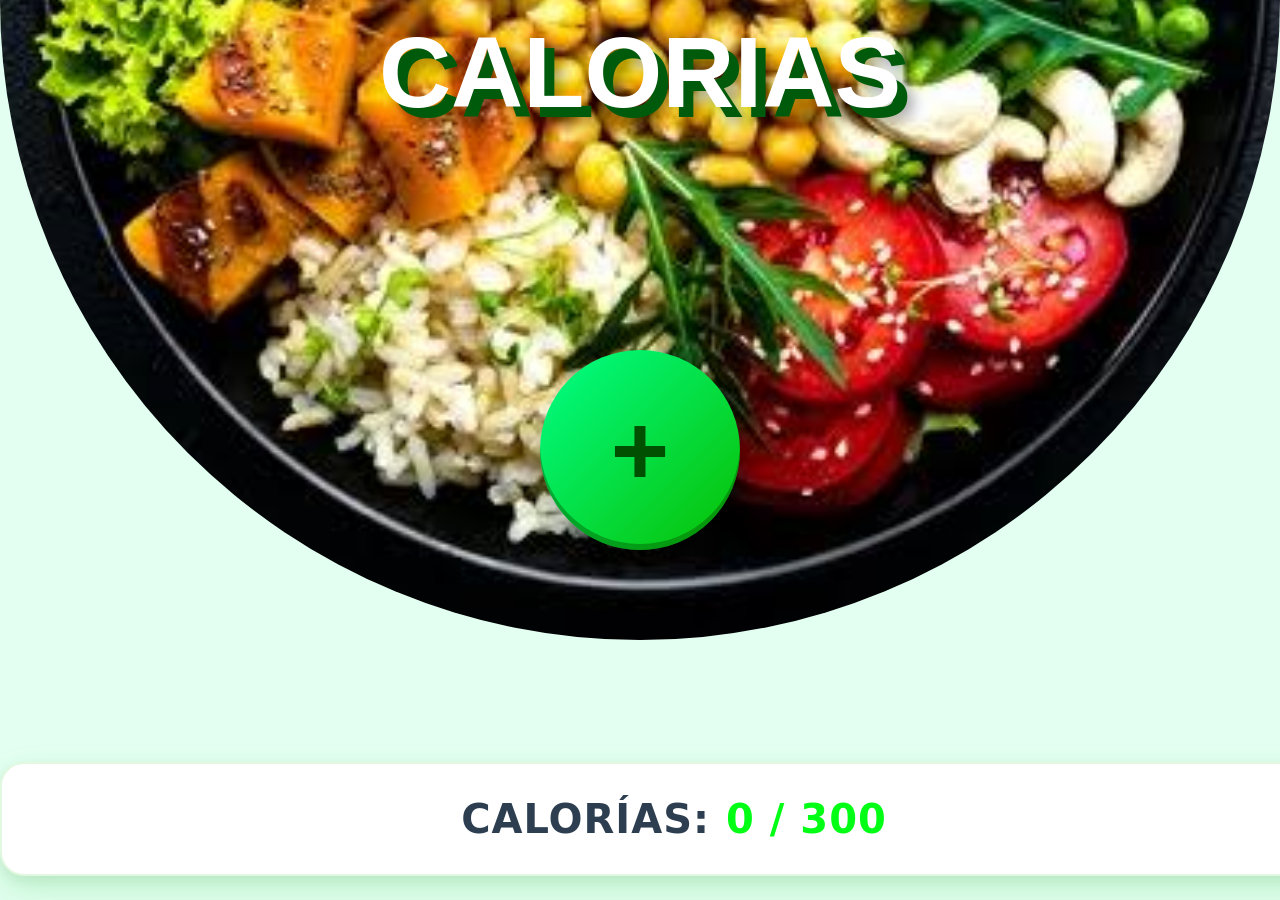
==== index.html @ d682f95a "Add files via upload" ====
<html>
    <head>
        <title>Calorias</title>
        <link rel="stylesheet" href="estilo.css">
        <link rel="manifest" href="manifest.json">
    </head>
    <body>
        <h1>CALORIAS</h1>
       
        <div class="contenedor-imagen">
        <img src="fondo.png" class="imagen-animada">
        </div>

        <div class="contenedor-boton">
            <button class="boton" id="boton">+</button>
        </div> 

        <div class="panel-calorias">
            <span class="label">Calorías:</span>
            <span class="valor">0 / 300</span>
        </div>
    </body>
    <script>
        btn=document.getElementById("boton");
        btn.addEventListener("click",()=>{
            //alert("si");
           
            // 1. Verificamos que el navegador soporte la API
            if (!('speechSynthesis' in window)) {
                alert("Tu navegador no soporta la conversión de texto a voz.");
                return;
            }

            const texto = "funciona correctamente";
            window.speechSynthesis.cancel();
            const utterance = new SpeechSynthesisUtterance(texto);
            // Configuración opcional
            utterance.lang = 'es-ES'; // Idioma (español)
            utterance.rate = 1.0;   // Velocidad (1.0 es normal)
            const voces = window.speechSynthesis.getVoices();
            const mujer = ['Sabina', 'Helena', 'Paulina', 'Laura', 'Monica', 'Google español'];
            utterance.voice = voces.find(v => v.lang.startsWith('es') && mujer.some(m => v.name.includes(m))) 
                   || voces.find(v => v.lang.startsWith('es'));
            utterance.pitch = 1.0;  // Tono de voz
            // 4. Reproducimos el audio
            window.speechSynthesis.speak(utterance);
        });

        if ('serviceWorker' in navigator) {
        navigator.serviceWorker.register('./sw.js')
            .then(() => console.log("Service Worker Registrado"))
            .catch(err => console.log("Error al registrar SW", err));
        }
    </script>
</html>
---- estilo.css ----
body{
    margin: 0px;
    padding: 0px;
    display:inline-block;
    box-sizing: border-box;
    background: #e3fff1;                
}
.contenedor-boton{
    position: absolute;
    top: 0px;
    display:grid;
    width: 100vw;
    height:100vh;
   place-items: center;
}
.boton {
  width: 200px;height: 200px;border-radius: 50%;box-sizing: border-box;
  font-size: 100px;font-weight: bold;border: none;
  background: linear-gradient(135deg, #00ff89, #09bf00);color: #014f00;  
  box-shadow: 0 10px 20px rgba(0, 0, 0, 0.25), inset 0 -6px 0 rgba(1, 79, 0, 0.4);
  transition: transform 0.15s ease, box-shadow 0.15s ease;
}
.boton:hover {
  transform: translateY(-3px);
  box-shadow: 0 15px 25px rgba(0, 0, 0, 0.3), inset 0 -6px 0 rgba(1, 79, 0, 0.4);
}
.boton:active {
  transform: translateY(2px);
  box-shadow: 0 5px 10px rgba(0, 0, 0, 0.2), inset 0 -2px 0 rgba(1, 79, 0, 0.4);
}





.panel-calorias {
    position: fixed; /* Se fija a la ventana del navegador */
  bottom: 0;       /* Lo pega exactamente al borde inferior */
  left: 0;         /* Opcional: lo alinea a la izquierda */
  width: 100%;     /* Opcional: hace que ocupe todo el ancho */

  display: flex;align-items: center;justify-content: center;gap: 16px;
  background: #ffffff;
  padding:32px;border-radius: 24px;
  border: 2px solid #e2f8e0;
  box-shadow: 0 15px 35px rgba(9, 191, 0, 0.15), 
              0 5px 15px rgba(0, 0, 0, 0.08);
  font-family: system-ui, -apple-system, sans-serif;
  margin-bottom: 24px;
  z-index: 2;
}
.label, .valor {
  font-size: 40px;
  font-weight: 900;
  color: #2c3e50;
  text-transform: uppercase;
  letter-spacing: 1px;
}
.valor {
  color: #00ff15;
}





.contenedor-imagen {
  width: 100%;
  max-width: 100vw;
  height: 50vw; /* Ajusta esta altura según qué tan "alto" quieres que se vea el semicírculo */
  overflow: hidden; /* Corta todo lo que sobresalga (la mitad de arriba) */
  display: flex;
  justify-content: center;position: absolute;
  background: transparent;
}

/* La imagen con forma circular/semicircular y animación de rotación */
.imagen-animada {
  width: 100vw;height: 100vw; object-fit: cover;border-radius: 50%;
position: absolute;
  top: -50vw; /*mitad de la altura*/
  transform-origin: center center;
  
  /* Animación infinita oscilante de 45° a la derecha y 45° a la izquierda */
  animation: rotarPendulo 4s ease-in-out infinite;
}

/* Animación de oscilación (de -45deg a 45deg) */
@keyframes rotarPendulo {
  0% {
    transform: rotate(0deg);
  }
  25% {
    transform: rotate(45deg); /* Gira 45 grados a la derecha */
  }
  75% {
    transform: rotate(-45deg); /* Gira 45 grados a la izquierda */
  }
  100% {
    transform: rotate(0deg);
  }
}




h1 {
  font-family: 'Comic Sans MS', 'Chalkboard SE', 'Comic Neue', cursive, sans-serif;
  text-align: center;
  color: #ffffff;
  
  /* Sombra múltiple: crea un efecto 3D sólido combinado con una sombra difusa de profundidad */
  text-shadow: 10px 10px 0px #005a0b, 
               15px 15px 15px rgba(0, 0, 0, 0.4);
               
  /* Usamos clamp() para que el tamaño se adapte automáticamente al ancho de la pantalla (mínimo 40px, ideal 8vw, máximo 80px) */
  font-size: 100px;
  font-weight: 900;
  
  margin: 0;
  position: absolute;
  top: 15px; /* Un pequeño respiro desde el borde superior */
  left: 0;
  width: 100%;
  z-index: 1;
  box-sizing: border-box;
  padding: 0 15px;
}
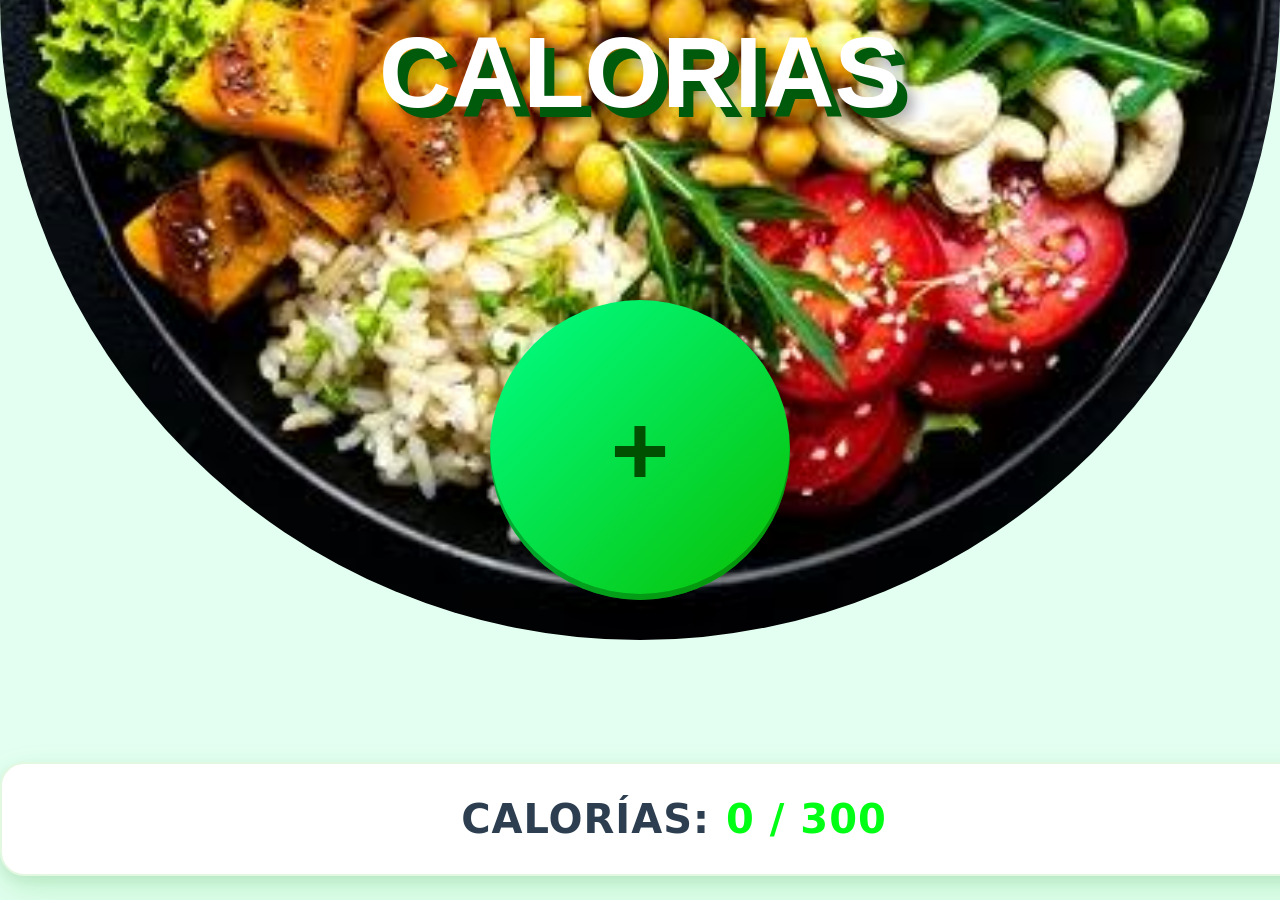
==== commit 77fc7e9d: "Add files via upload" ====
--- a/index.html
+++ b/index.html
@@ -13,43 +13,144 @@
 
         <div class="contenedor-boton">
             <button class="boton" id="boton">+</button>
+            <div class="grupo-input-kcal oculto" id="numero">
+            <input type="number" class="input-numero" placeholder="0" id="valor">
+            <button class="boton-kcal" id="boton2">Kcal</button>
+            </div>
         </div> 
 
         <div class="panel-calorias">
             <span class="label">Calorías:</span>
-            <span class="valor">0 / 300</span>
+            <span class="valor" id="label">0 / 300</span>
         </div>
     </body>
     <script>
-        btn=document.getElementById("boton");
+        total=3000;
+        cal=0;
+        saveloadcalorias(0);
+        btn=document.getElementById("boton");     
+        btn2=document.getElementById("boton2");         
+        numero=document.getElementById("numero");
+        valor=document.getElementById("valor"); 
+        label=document.getElementById("label"); 
         btn.addEventListener("click",()=>{
-            //alert("si");
            
-            // 1. Verificamos que el navegador soporte la API
-            if (!('speechSynthesis' in window)) {
-                alert("Tu navegador no soporta la conversión de texto a voz.");
-                return;
+            if (numero.classList.contains("oculto")){ 
+                numero.classList.remove("oculto");
+                btn.classList.add("oculto");
+                valor.value="";
+                hablar("Registrar Calorías")
             }
+        });
+        btn2.addEventListener("click",()=>{
+           if(valor.value==0){
+                hablar("registra una cantidad válida");
+           }else{
+            if (!numero.classList.contains("oculto")){ 
+                numero.classList.add("oculto");
+                btn.classList.remove("oculto");
+                hablar(valor.value+" Calorías Registradas "+ obtenerInfoDispositivoCompleta());
+                cal+=Number(valor.value);
+                label.textContent=cal+" / "+total;
+                 saveloadcalorias(1);
+            }}
+        });
 
-            const texto = "funciona correctamente";
+        function hablar(t){
+            if (!('speechSynthesis' in window)) {alert("Tu navegador no soporta texto a voz.");return;}
+
+            const texto =t;
             window.speechSynthesis.cancel();
             const utterance = new SpeechSynthesisUtterance(texto);
             // Configuración opcional
             utterance.lang = 'es-ES'; // Idioma (español)
-            utterance.rate = 1.0;   // Velocidad (1.0 es normal)
+            utterance.rate = 1.3;   // Velocidad (1.0 es normal)
             const voces = window.speechSynthesis.getVoices();
-            const mujer = ['Sabina', 'Helena', 'Paulina', 'Laura', 'Monica', 'Google español'];
+            const mujer = [ 'Helena','Sabina', 'Paulina', 'Laura', 'Monica', 'Google español'];
             utterance.voice = voces.find(v => v.lang.startsWith('es') && mujer.some(m => v.name.includes(m))) 
                    || voces.find(v => v.lang.startsWith('es'));
             utterance.pitch = 1.0;  // Tono de voz
             // 4. Reproducimos el audio
             window.speechSynthesis.speak(utterance);
-        });
-
+        }
         if ('serviceWorker' in navigator) {
         navigator.serviceWorker.register('./sw.js')
             .then(() => console.log("Service Worker Registrado"))
             .catch(err => console.log("Error al registrar SW", err));
         }
+
+        function saveloadcalorias(modo) {
+            if (modo === 0) {
+                // Si el parámetro es 0: Busca en localStorage
+                const guardado = localStorage.getItem("cal");
+                if (guardado !== null) {
+                    cal = parseFloat(guardado) || 0; // Lo convierte a número por seguridad
+                    label.textContent=cal+" / "+total;
+                }
+            } else if (modo === 1) {
+                // Si el parámetro es 1: Guarda la variable actual en localStorage
+                localStorage.setItem("cal", cal);
+            }
+        }
+              function obtenerInfoDispositivoCompleta() {
+    const ua = navigator.userAgent;
+    let sistemaOperativo = "Desconocido";
+    let navegador = "Desconocido";
+    let dispositivo = "Computadora de Escritorio";
+
+    // 1. Detectar Sistema Operativo
+    if (/win/i.test(ua)) {
+        sistemaOperativo = "Windows";
+        dispositivo = "PC con Windows";
+    } else if (/mac/i.test(ua) && !/iphone|ipad|ipod/i.test(ua)) {
+        sistemaOperativo = "macOS";
+        dispositivo = "Mac";
+    } else if (/android/i.test(ua)) {
+        sistemaOperativo = "Android";
+        dispositivo = "Dispositivo Android";
+    } else if (/iphone|ipad|ipod/i.test(ua)) {
+        sistemaOperativo = "iOS";
+        dispositivo = /ipad/i.test(ua) ? "iPad" : "iPhone";
+    } else if (/linux/i.test(ua)) {
+        sistemaOperativo = "Linux";
+        dispositivo = "PC con Linux";
+    }
+
+    // 2. Detectar Navegador
+    if (/edg/i.test(ua)) {
+        navegador = "Microsoft Edge";
+    } else if (/chrome|crios/i.test(ua)) {
+        navegador = "Google Chrome";
+    } else if (/firefox|fxios/i.test(ua)) {
+        navegador = "Firefox";
+    } else if (/safari/i.test(ua) && !/chrome/i.test(ua)) {
+        navegador = "Safari";
+    } else {
+        navegador = "Navegador web";
+    }
+
+    // 3. Obtener Memoria RAM aproximada
+    // Nota: Por privacidad, algunos navegadores o dispositivos no devuelven este dato exacto (retorna undefined)
+    const ram = navigator.deviceMemory ? `${navigator.deviceMemory} GB aprox.` : "No disponible por privacidad";
+
+    // 4. Detectar Tipo de Conexión (Wi-Fi, 4G, etc.)
+    const conexion = navigator.connection || navigator.mozConnection || navigator.webkitConnection;
+    let tipoConexion = "Desconocida";
+    if (conexion) {
+        // effectiveType suele devolver '4g', '3g', etc. (en conexiones rápidas como Wi-Fi o fibra en PC suele reportar 4g o similar)
+        tipoConexion = conexion.effectiveType ? conexion.effectiveType.toUpperCase() : "Desconocida";
+        if (conexion.type) {
+            tipoConexion += ` (${conexion.type})`; // A veces arroja 'wifi', 'cellular', etc.
+        }
+    }
+
+    // 5. Obtener Zona Horaria
+    const zonaHoraria = Intl.DateTimeFormat().resolvedOptions().timeZone || "Desconocida";
+
+    // 6. Construir el texto final detallado
+    return `Hola, estás usando un dispositivo ${dispositivo} con el navegador ${navegador} y sistema operativo ${sistemaOperativo}. ` +
+           `Tu equipo cuenta con una RAM de ${ram}, estás conectado mediante red tipo ${tipoConexion} ` +
+           `y te encuentras en la zona horaria ${zonaHoraria}.`;
+}
     </script>
 </html>
--- a/estilo.css
+++ b/estilo.css
@@ -4,6 +4,9 @@
     display:inline-block;
     box-sizing: border-box;
     background: #e3fff1;                
+}
+.oculto{
+    display: none !important;;
 }
 .contenedor-boton{
     position: absolute;
@@ -14,7 +17,7 @@
    place-items: center;
 }
 .boton {
-  width: 200px;height: 200px;border-radius: 50%;box-sizing: border-box;
+  width: 300px;height: 300px;border-radius: 50%;box-sizing: border-box;
   font-size: 100px;font-weight: bold;border: none;
   background: linear-gradient(135deg, #00ff89, #09bf00);color: #014f00;  
   box-shadow: 0 10px 20px rgba(0, 0, 0, 0.25), inset 0 -6px 0 rgba(1, 79, 0, 0.4);
@@ -31,6 +34,61 @@
 
 
 
+/* Contenedor principal que envuelve al input y al botón */
+.grupo-input-kcal {
+    padding: 0px;
+  display: flex;
+  align-items: center;
+  background: rgb(255, 255, 255); /* Fondo semitransparente estilo cristal */
+  border: 2px solid #00ff89;         /* Borde principal brillante */
+  border-radius: 40px;
+  width: 500px;
+  box-sizing: border-box;
+  box-shadow: 0 10px 20px rgba(0, 0, 0, 0.25);
+  transition: all 0.25s ease;
+}
+
+/* Efecto cuando haces clic o escribes dentro del grupo */
+.grupo-input-kcal:focus-within {
+  border-color: #09bf00;
+  box-shadow: 0 15px 25px rgba(0, 0, 0, 0.3), 
+              0 0 15px rgba(0, 255, 137, 0.3); /* Brillo neón suave */
+}
+.input-numero {
+        padding-left: 30px;
+  flex: 1;
+  background: transparent; /* Sin color de fondo */
+  border: none;            /* Sin bordes (los maneja el div contenedor) */
+  outline: none;
+  color: #00ff89;          /* Color del número al escribir */
+  width: 100%;
+}.input-numero::placeholder {color: rgba(0, 255, 137, 0.4);}
+.input-numero,.boton-kcal {
+  font-size: 100px;
+  font-weight: bold;
+}
+
+/* El botón "Kcal" integrado a la derecha */
+.boton-kcal {
+  padding: 14px 22px;
+  border-radius: 30px;
+      border-top-left-radius: 0px;
+  border: none;
+  background: linear-gradient(135deg, #00ff89, #09bf00);
+  color: #014f00;  
+  cursor: pointer;
+  box-shadow: inset 0 -3px 0 rgba(1, 79, 0, 0.4);
+  transition: transform 0.15s ease, opacity 0.15s ease;
+}
+
+.boton-kcal:hover {
+  opacity: 0.95;
+  transform: scale(1.03);
+}
+
+.boton-kcal:active {
+  transform: scale(0.97);
+}
 
 
 .panel-calorias {
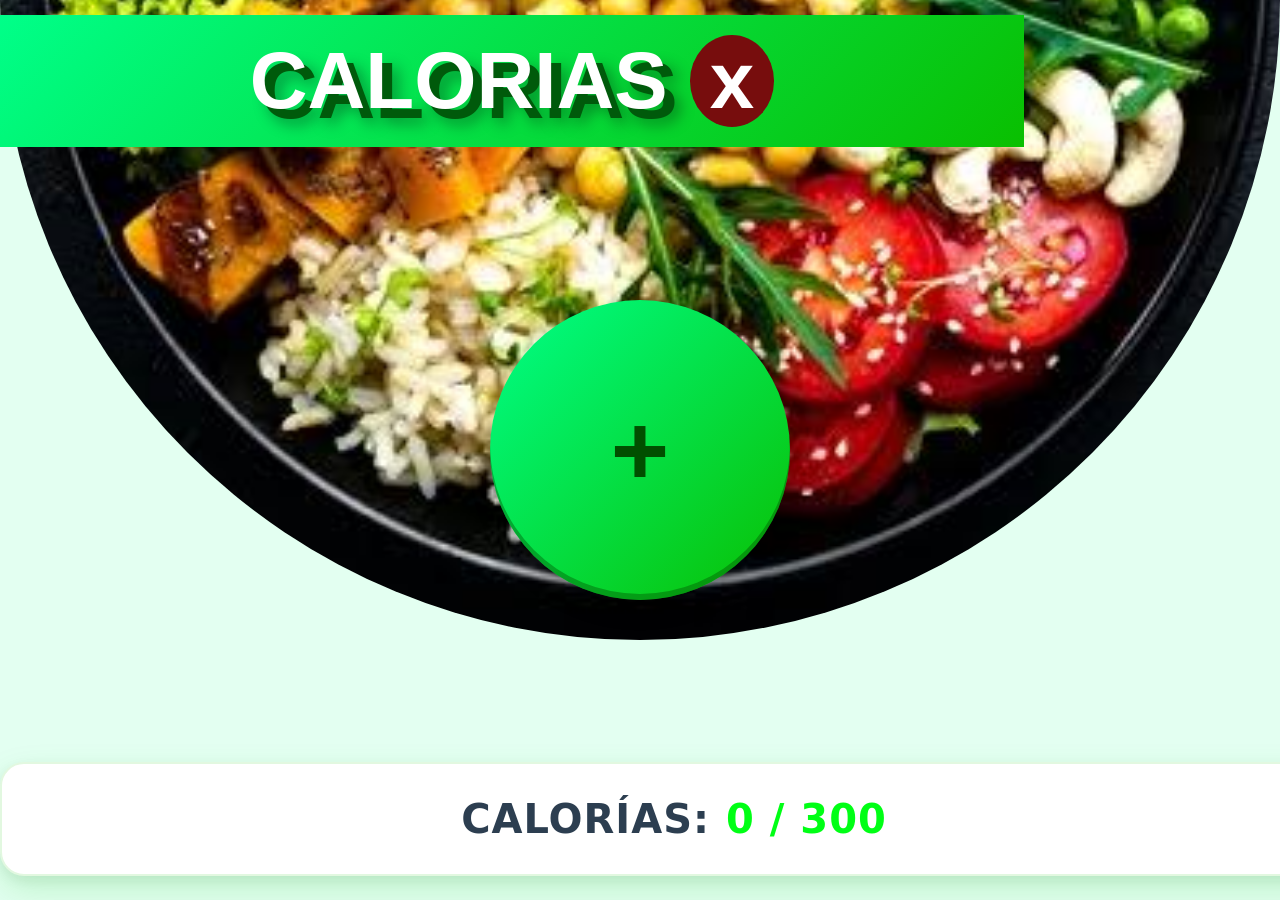
==== commit f8f248e4: "Add files via upload" ====
--- a/index.html
+++ b/index.html
@@ -5,17 +5,28 @@
         <link rel="manifest" href="manifest.json">
     </head>
     <body>
-        <h1>CALORIAS</h1>
+        <h1>CALORIAS <button id="fin">x</button></h1>
        
         <div class="contenedor-imagen">
         <img src="fondo.png" class="imagen-animada">
         </div>
 
         <div class="contenedor-boton">
-            <button class="boton" id="boton">+</button>
+            <button class="boton " id="boton">+</button>
+
             <div class="grupo-input-kcal oculto" id="numero">
             <input type="number" class="input-numero" placeholder="0" id="valor">
             <button class="boton-kcal" id="boton2">Kcal</button>
+            </div>
+
+            <div class="comidas oculto" id="comidas">
+                <img src="1.png">
+                <img src="2.png">
+                <img src="3.png">
+                <img src="4.png">
+                <img src="5.png">
+                <img src="5.png">
+                <img src="5.png">
             </div>
         </div> 
 
@@ -25,22 +36,45 @@
         </div>
     </body>
     <script>
-        total=3000;
-        cal=0;
+        cal=0;total=3000;
+        c=["Arepa con Huevo","Arepa con Queso","Arepa con Atun","Arros con pollo","nada","nada","nada"];
+        vl=[350,300,380,550,0,0,0];
+        comidas=document.getElementById("comidas");  
+        //comidas.children.length
+        [...comidas.children].forEach((comi,i)=>{
+            comi.addEventListener("click",()=>{
+                //alert(c[i]);
+                if(vl[i]==0){
+                    comidas.classList.add("oculto");
+                    numero.classList.remove("oculto");valor.value="";
+                }else{
+                    comidas.classList.add("oculto");
+                    btn.classList.remove("oculto");
+                    hablar(vl[i]+" Calorías Registradas");
+                    cal+=Number(vl[i]);
+                    label.textContent=cal+" / "+total;
+                    saveloadcalorias(1);
+                }
+                hablar(c[i]+" "+vl[i]+"calorias");
+            });
+        })
         saveloadcalorias(0);
         btn=document.getElementById("boton");     
         btn2=document.getElementById("boton2");         
         numero=document.getElementById("numero");
         valor=document.getElementById("valor"); 
         label=document.getElementById("label"); 
+        fin=document.getElementById("fin"); 
         btn.addEventListener("click",()=>{
-           
-            if (numero.classList.contains("oculto")){ 
+                btn.classList.add("oculto");
+                comidas.classList.remove("oculto");
+                hablar("Registrar Calorías")           
+            /*if (numero.classList.contains("oculto")){ 
                 numero.classList.remove("oculto");
                 btn.classList.add("oculto");
                 valor.value="";
                 hablar("Registrar Calorías")
-            }
+            }*/
         });
         btn2.addEventListener("click",()=>{
            if(valor.value==0){
@@ -49,13 +83,18 @@
             if (!numero.classList.contains("oculto")){ 
                 numero.classList.add("oculto");
                 btn.classList.remove("oculto");
-                hablar(valor.value+" Calorías Registradas "+ obtenerInfoDispositivoCompleta());
+                hablar(valor.value+" Calorías Registradas ");//+ obtenerInfoDispositivoCompleta());
                 cal+=Number(valor.value);
                 label.textContent=cal+" / "+total;
                  saveloadcalorias(1);
             }}
         });
-
+        fin.addEventListener("click",()=>{
+            hablar("Dia finalizado")
+                saveloadcalorias(2);
+                cal=0;
+                label.textContent=cal+" / "+total;
+        });
         function hablar(t){
             if (!('speechSynthesis' in window)) {alert("Tu navegador no soporta texto a voz.");return;}
 
@@ -90,9 +129,14 @@
             } else if (modo === 1) {
                 // Si el parámetro es 1: Guarda la variable actual en localStorage
                 localStorage.setItem("cal", cal);
+            } else if (modo === 2) {
+                // Si el parámetro es 1: Guarda la variable actual en localStorage
+                localStorage.setItem("cal", 0);
             }
         }
-              function obtenerInfoDispositivoCompleta() {
+
+
+        function obtenerInfoDispositivoCompleta() {
     const ua = navigator.userAgent;
     let sistemaOperativo = "Desconocido";
     let navegador = "Desconocido";
--- a/estilo.css
+++ b/estilo.css
@@ -163,7 +163,7 @@
 
 
 h1 {
-  font-family: 'Comic Sans MS', 'Chalkboard SE', 'Comic Neue', cursive, sans-serif;
+  font-family: 'verdana','arial';
   text-align: center;
   color: #ffffff;
   
@@ -172,7 +172,7 @@
                15px 15px 15px rgba(0, 0, 0, 0.4);
                
   /* Usamos clamp() para que el tamaño se adapte automáticamente al ancho de la pantalla (mínimo 40px, ideal 8vw, máximo 80px) */
-  font-size: 100px;
+  font-size: 80px;
   font-weight: 900;
   
   margin: 0;
@@ -182,5 +182,83 @@
   width: 100%;
   z-index: 1;
   box-sizing: border-box;
-  padding: 0 15px;
+  padding: 20px;
+
+    width: 80%;
+    background: linear-gradient(135deg, #00ff89, #09bf00);
+}
+
+/*cuadro de comidas*/
+.comidas{
+    width: 80vw;
+    height: 80vw;
+    background: white;
+    display: grid;
+    grid-template-columns: repeat(3, 1fr);
+    box-shadow: 0 10px 20px rgba(0, 0, 0, 0.25);
+
+  gap: 10px;/* Separación */
+  justify-items: center; /* Centra horizontalmente */
+  align-items: center;   /* Centra verticalmente */
+}
+/* Estilo y efectos directos para las imágenes */
+.comidas img{
+  width: 100%;
+  border-radius: 20%;
+  cursor: pointer;
+  border: 2px solid transparent; /* Borde invisible por defecto */
+  transition: all 0.25s ease;    /* Transición suave para el hover */
+}
+/* EFECTO HOVER: Pone borde y un fondo/filtro verde al pasar el ratón */
+.comidas img:hover {
+  border-color: #00ff89;             /* Borde verde neón */
+  transform: translateY(-3px);       /* Eleva sutilmente la imagen */
+  box-shadow: 0 10px 50px rgba(0, 255, 137, 0.3); /* Resplandor verde */
+      background: linear-gradient(135deg, #00ff89, #09bf00);
+}
+
+.comidas img::after {
+  /* ¡LA CLAVE! Toma el texto del atributo data-texto del HTML */
+  content: "calorias";
+  
+  /* Posicionamiento absoluto para cubrir la imagen */
+  position: absolute;
+  top: 0; left: 0;
+  width: 100%; height: 100%;
+  
+  /* Estilo del fondo (semitransparente) y texto */
+  background-color: rgba(0, 79, 0, 0.8); /* Tu verde oscuro */
+  color: #00ff89;                      /* Tu verde neón */
+  font-weight: bold;
+  font-size: 1.2rem;
+  
+  /* Centrado perfecto del texto */
+  display: flex;
+  justify-content: center;
+  align-items: center;
+  
+  /* Oculto por defecto */
+  opacity: 1;
+  transition: opacity 0.3s ease; /* Transición suave */
+  border-radius: 12px; /* Mismo radio que la imagen */
+}
+
+
+#fin {
+  display:inline-block;
+  background-color: rgb(119, 13, 13); /* Un rojo moderno y llamativo */
+  color: white;              /* Color blanco para la "X" */
+  border: none;
+  border-radius: 50%;        /* Hace que el botón sea perfectamente redondo (puedes cambiarlo a 8px si lo quieres con esquinas redondeadas) */
+  font-size: 80px;
+  font-weight: bold;
+  cursor: pointer;
+  padding: 0px 20px;
+  transition: background-color 0.5s ease, transform 0.2s ease;
+}
+
+/* Efecto al pasar el ratón por encima (hover) */
+#fin:hover {
+  background-color:  rgb(255, 59, 48);/* Un tono de rojo más oscuro */
+  transform: scale(1.05);    /* Se agranda ligeramente de forma suave */
 }
